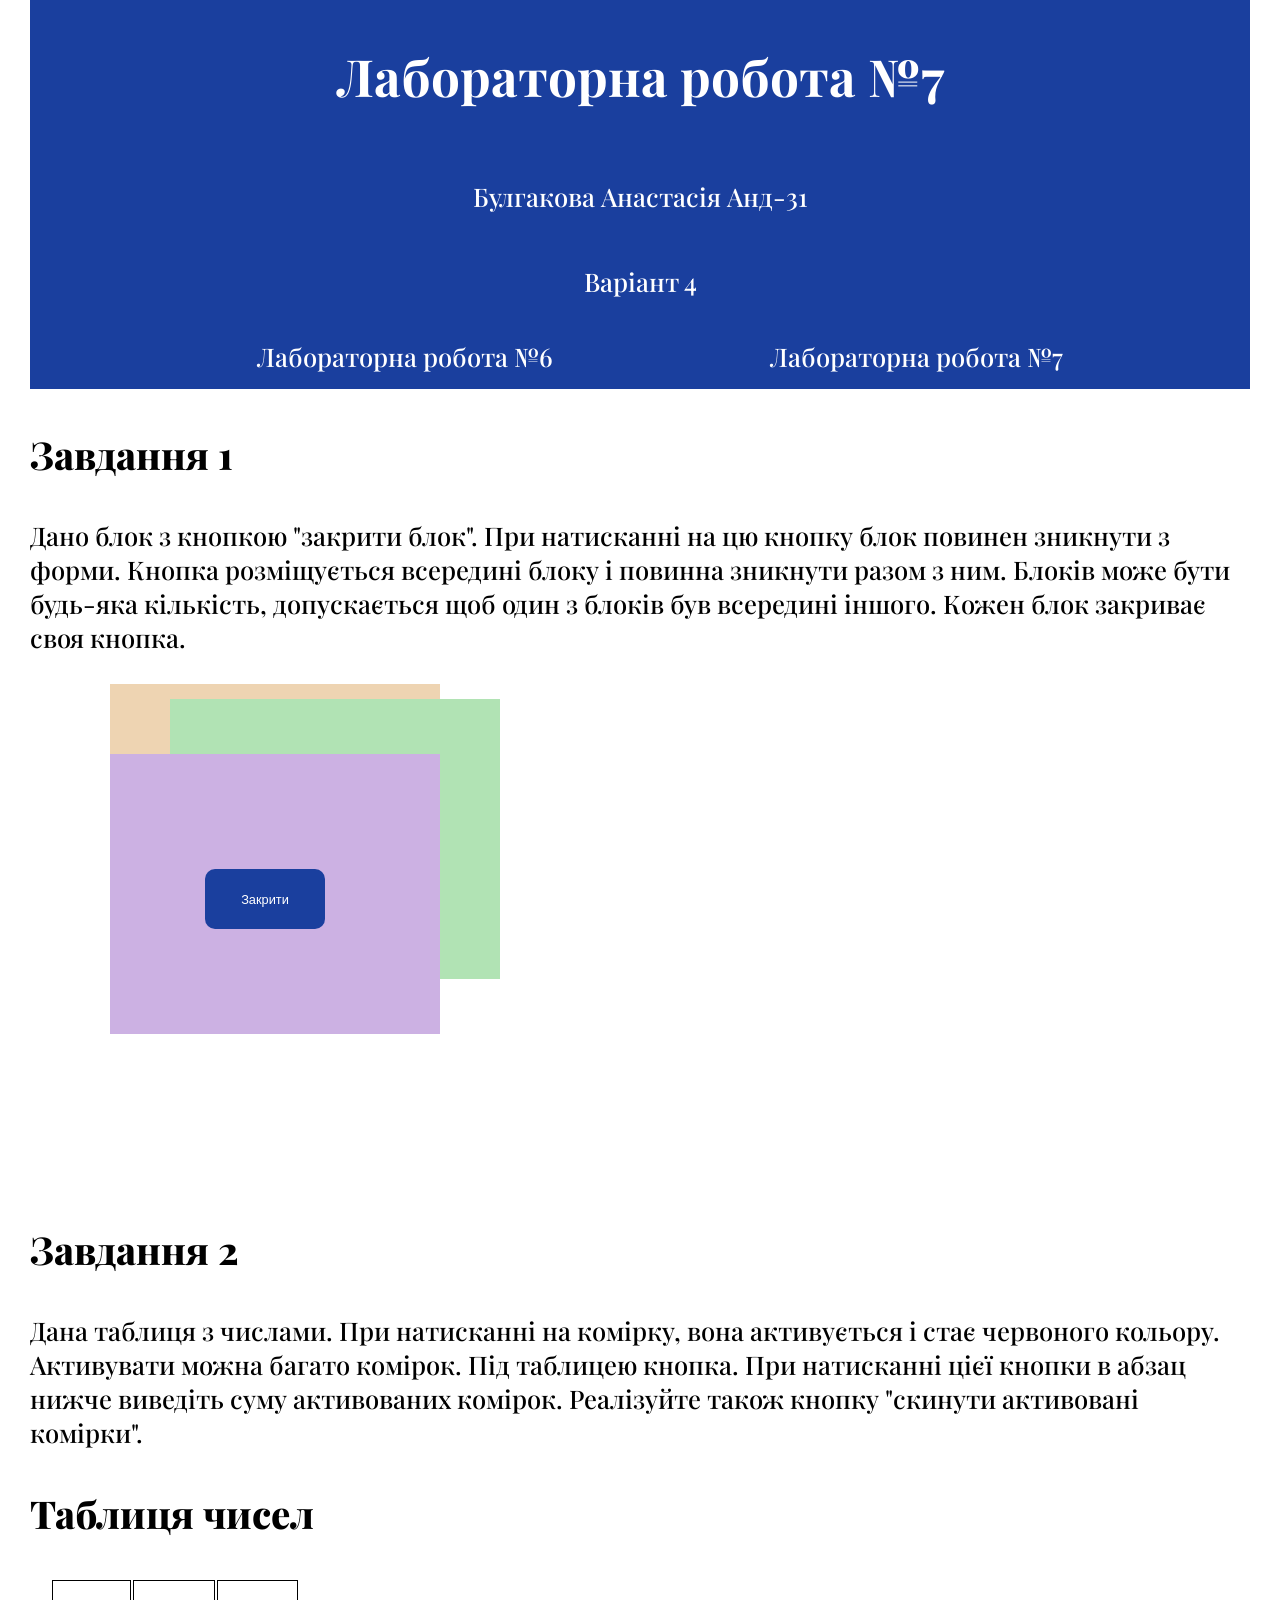
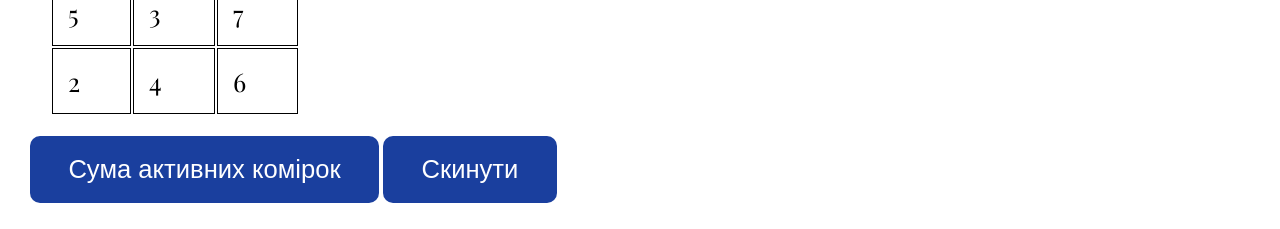
==== Lab7.html @ d58d3895 "Add files via upload" ====
<!DOCTYPE html>
<html lang="uk">

<head>
    <meta charset="UTF-8">
    <meta name="viewport" content="width=device-width, initial-scale=1.0">
    <title>Лабораторна робота №7</title>
    <link rel="stylesheet" href="CSS/style.css">

</head>

<body>
    <header>
        <h2>Лабораторна робота №7</h2>
        <p>Булгакова Анастасія Анд-31</p>
        <p>Варіант 4</p>
        <nav>
            <ul>
                <li> <a href="index.html">Лабораторна робота №6</a> </li>
                <li> <a href="Lab7.html">Лабораторна робота №7</a> </li>
            </ul>
        </nav>
    </header>
    <article>
        <h3>
            Завдання 1
        </h3>
        <p>
            Дано блок з кнопкою "закрити блок". При натисканні на цю кнопку блок
            повинен зникнути з форми. Кнопка розміщується всередині блоку і повинна
            зникнути разом з ним. Блоків може бути будь-яка кількість, допускається щоб
            один з блоків був всередині іншого. Кожен блок закриває своя кнопка.
        </p>
        <div class="boxs">
            <div class="box">

                <button onclick="closeBlock(this)">Закрити</button>

                <div class="box box1">

                    <button onclick="closeBlock(this)">Закрити</button>
                </div>
            </div>

            <div class="box box2">

                <button onclick="closeBlock(this)">Закрити</button>
            </div>
        </div>
        <h3>
            Завдання 2
        </h3>
        <p>
            Дана таблиця з числами. При натисканні на комірку, вона
            активується і стає червоного кольору. Активувати можна багато комірок. Під
            таблицею кнопка. При натисканні цієї кнопки в абзац нижче виведіть суму
            активованих комірок. Реалізуйте також кнопку "скинути активовані комірки".
        </p>
        <h3>Таблиця чисел</h3>

        <table id="myTable">
            <tr>
                <td onclick="activate(this)">5</td>
                <td onclick="activate(this)">3</td>
                <td onclick="activate(this)">7</td>
            </tr>
            <tr>
                <td onclick="activate(this)">2</td>
                <td onclick="activate(this)">4</td>
                <td onclick="activate(this)">6</td>
            </tr>
        </table>

        <button onclick="sumActive()">Сума активних комірок</button>
        <button onclick="resetActive()">Скинути</button>

        <p id="result"></p>
    </article>
    <script src="JS/1.js"></script>
    <script src="JS/2.js"></script>
</body>

</html>
---- CSS/style.css ----
@import url("header.css");
@import url("lab7.css");

@import url('https://fonts.googleapis.com/css2?family=Playfair+Display:ital,wght@0,400..900;1,400..900&display=swap');

body {

    margin: auto;
    color: black;
    font-family: "Playfair Display", serif;
    background-color: var(--color-white);
    padding: 0 30px;
}

h2 {
    font-size: clamp(20px, 4vw, 60px);
    font-weight: 700;
}

h3 {
    font-size: clamp(20px, 3vw, 50px);
    font-weight: 800
}

p,
a {
    font-size: clamp(15px, 2vw, 40px);
    font-weight: 500;
}

button {
    background-color: rgb(26, 63, 158);
    color: white;
    font-size: clamp(15px, 2vw, 40px);
    padding: clamp(8px, 1.5vw, 20px) clamp(16px, 3vw, 40px);
    border: 0cap;
    border-radius: 10px;
}

button:hover {
    transform: scale(1.1);
    background-color: rgb(38, 83, 200);
}

th,
td {
    border: 1px solid black;
    padding: 10px 15px;
    text-align: left;
}
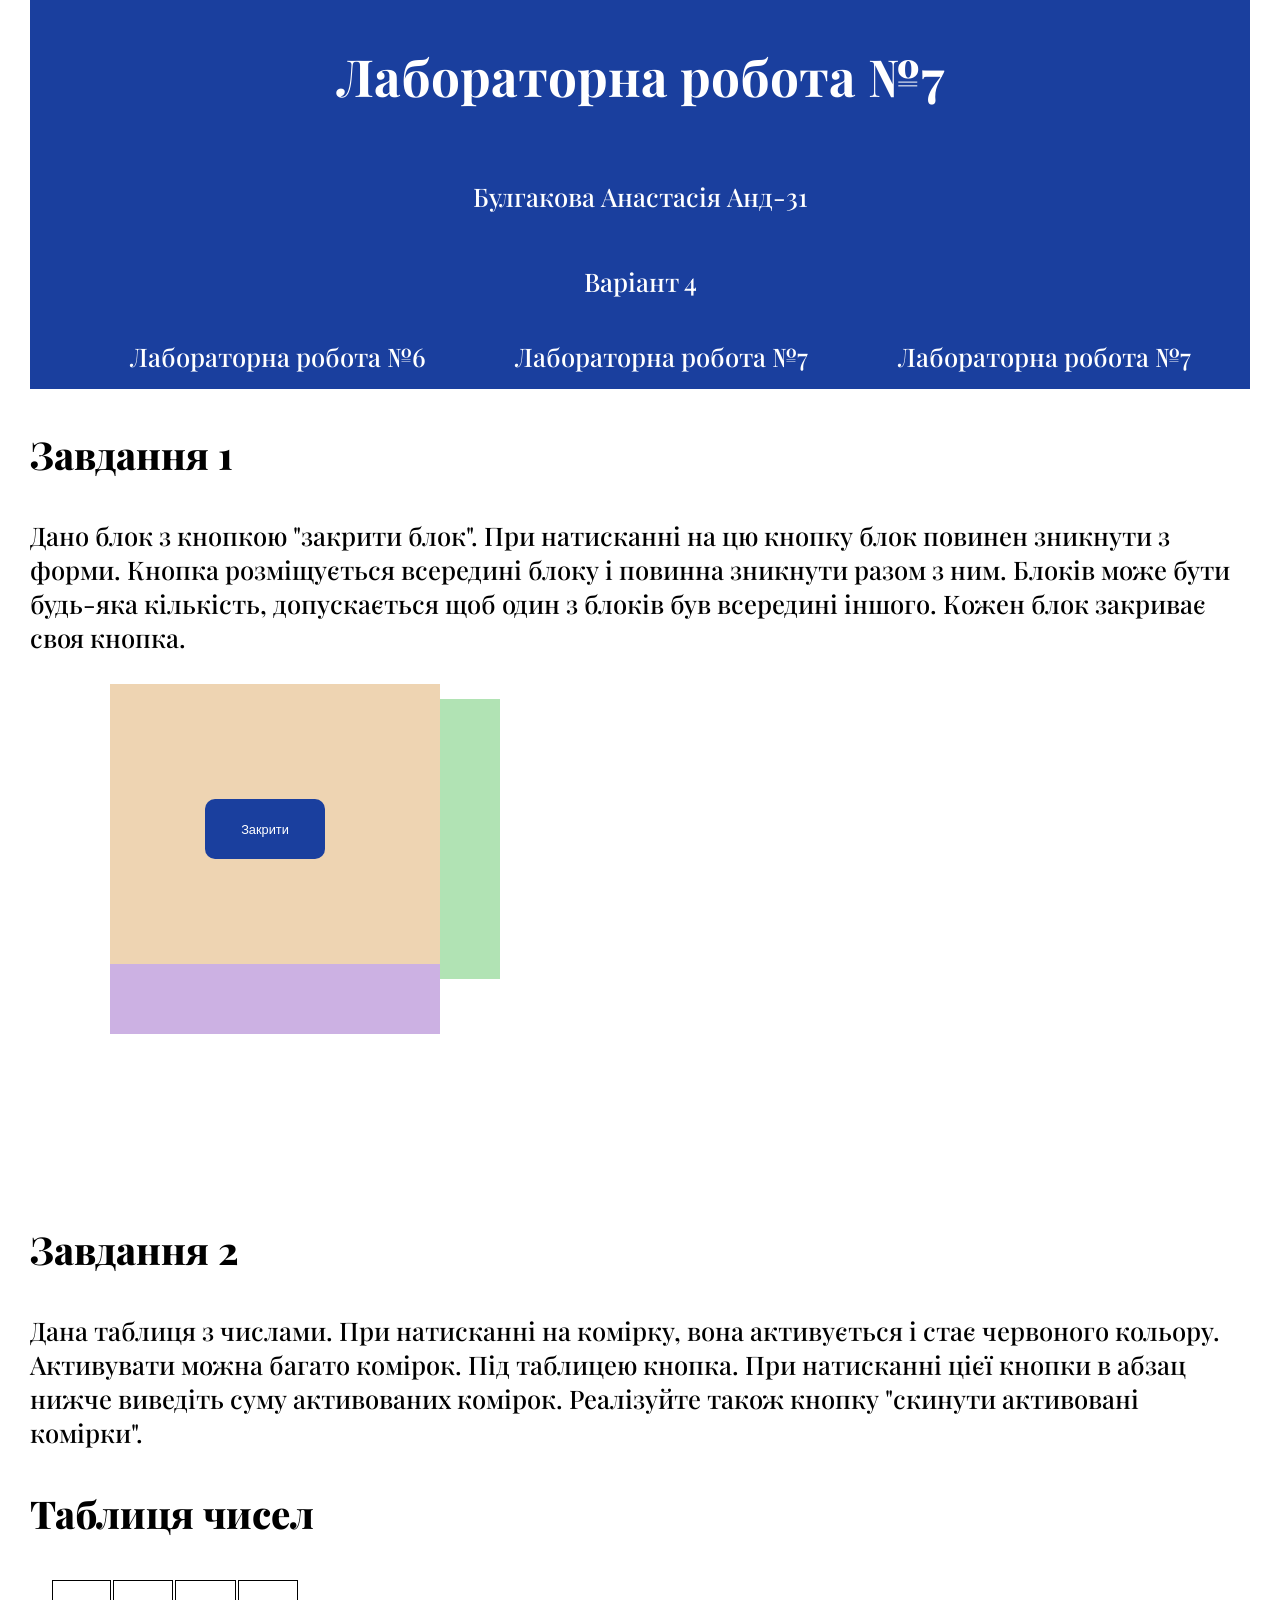
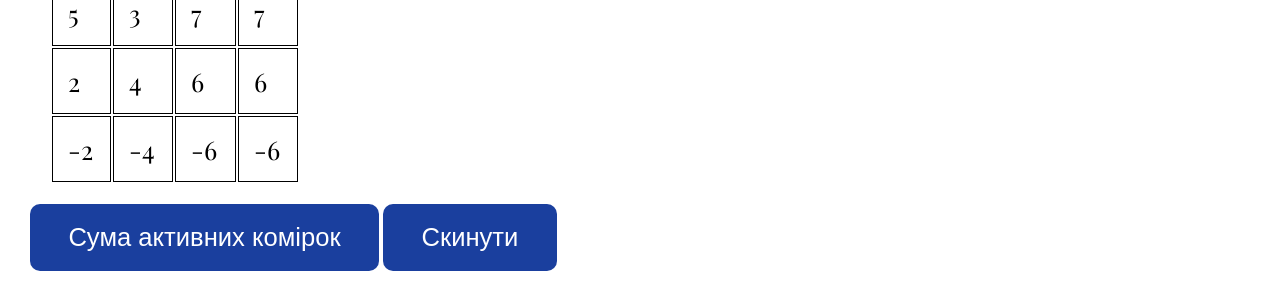
==== commit dc38edfc: "Add files via upload" ====
--- a/Lab7.html
+++ b/Lab7.html
@@ -18,6 +18,7 @@
             <ul>
                 <li> <a href="index.html">Лабораторна робота №6</a> </li>
                 <li> <a href="Lab7.html">Лабораторна робота №7</a> </li>
+                <li><a href="Lab8.html">Лабораторна робота №7</a> </li>
             </ul>
         </nav>
     </header>
@@ -46,6 +47,10 @@
 
                 <button onclick="closeBlock(this)">Закрити</button>
             </div>
+            <div class="box">
+
+                <button onclick="closeBlock(this)">Закрити</button>
+            </div>
         </div>
         <h3>
             Завдання 2
@@ -63,11 +68,19 @@
                 <td onclick="activate(this)">5</td>
                 <td onclick="activate(this)">3</td>
                 <td onclick="activate(this)">7</td>
+                <td onclick="activate(this)">7</td>
             </tr>
             <tr>
                 <td onclick="activate(this)">2</td>
                 <td onclick="activate(this)">4</td>
                 <td onclick="activate(this)">6</td>
+                <td onclick="activate(this)">6</td>
+            </tr>
+            <tr>
+                <td onclick="activate(this)">-2</td>
+                <td onclick="activate(this)">-4</td>
+                <td onclick="activate(this)">-6</td>
+                <td onclick="activate(this)">-6</td>
             </tr>
         </table>
 
--- a/CSS/style.css
+++ b/CSS/style.css
@@ -1,5 +1,7 @@
 @import url("header.css");
 @import url("lab7.css");
+@import url("lab8.css");
+
 
 @import url('https://fonts.googleapis.com/css2?family=Playfair+Display:ital,wght@0,400..900;1,400..900&display=swap');
 
